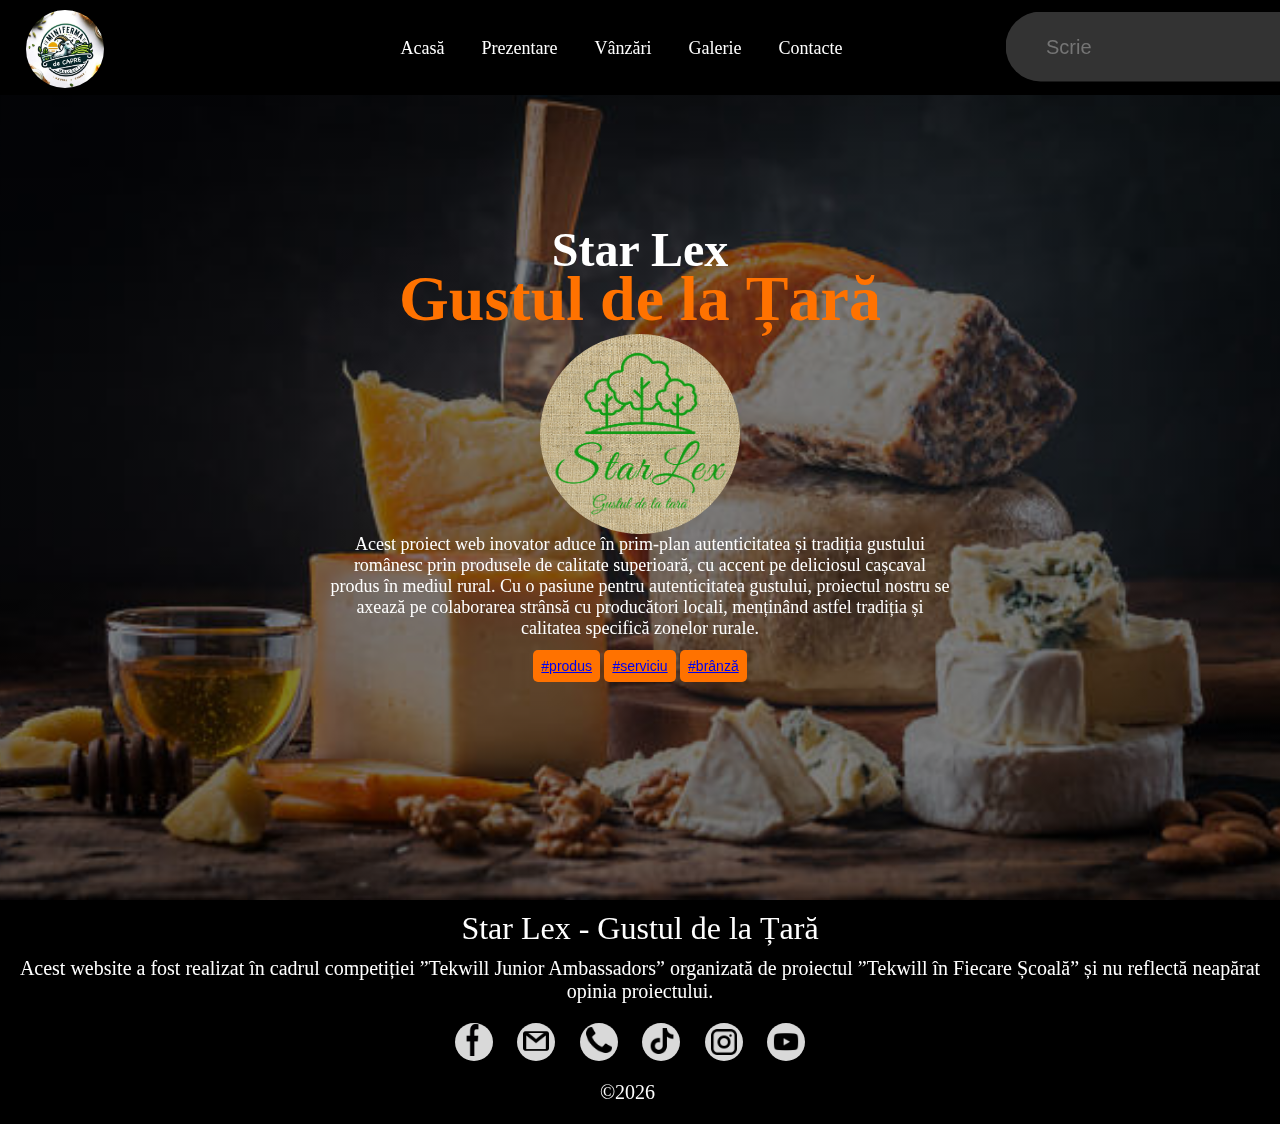
==== index.html @ 775688e5 "Add files via upload" ====
<!DOCTYPE html>
<html lang="en">
<head>
    <meta charset="UTF-8">
    <meta name="viewport" content="width=device-width, initial-scale=1.0">
    <title>Star Lex - Gustul de la Țară</title>
    
    <link rel="stylesheet" href="../css/style.css">

    <script src="js/main.js"></script>

    <link rel="stylesheet" href="https://cdnjs.cloudflare.com/ajax/libs/font-awesome/4.7.0/css/font-awesome.min.css">

</head>
<body class="content">
  <nav class="bara">
    <a class="acasa-img" href="index.html">
        <img src="imagini/cascaval 1.jpg" alt="logo" class="logo">
    </a>
    
    <div class="pagina-ascunsa">
        <ul id="listaAscunsa" class="lista-pagini">
            <li><a class="loc-gol" href="#"></a></li>
            <li><a class="linc-pagina" href="index.html">Acasă</a></li>
            <li><a class="linc-pagina" href="pagini/prezentare.html">Prezentare</a></li>
            <li><a class="linc-pagina" href="pagini/vanzari.html">Vânzări</a></li>
            <li><a class="linc-pagina" href="pagini/galerie.html">Galerie</a></li>
            <li><a class="linc-pagina" href="pagini/contacte.html">Contacte</a></li>
            
            <div class="info-hamburgher">
              <div class="container-search">
                <form class="search-bar" onsubmit="searchText(); return false;">
                  <input type="text" id="searchInput" placeholder="Scrie" name="q">
                  <button type="submit" class="searchBtn"><img src="imagini/logotip 2.png"></button>
                </form>
              </div>
            </div>
            
        </ul>
    </div>

    <div id="searchResults"></div>
    
    <button id="butonBar" class="buton-hamburgher">
      <div class="bar"></div>
      <div class="bar"></div>
      <div class="bar"></div>
    </button>

  </nav>
    
  
    <div class="fundal-acasa">
        <div class="text-principal">
          <h2 class="subdenumire">Star Lex</h2>
          <h2 class="denumire">Gustul de la Țară</h2>
          <img class="logotip"src="imagini/foto1.png">
          <p class="paragraf">
             Acest proiect web inovator aduce în prim-plan autenticitatea și tradiția 
             gustului românesc prin produsele de calitate superioară, cu accent pe 
             deliciosul cașcaval produs în mediul rural. Cu o pasiune 
             pentru autenticitatea gustului, proiectul nostru se axează pe colaborarea 
             strânsă cu producători locali, menținând astfel tradiția și calitatea 
             specifică zonelor rurale.</p>

            <div class="tags-contacte">
              <span><a href="https://linella.md/ro/catalog/cascaval" target="_blank">#produs</a></span>
              <span><a href="https://mdelivery.gov.md/public/landing-page" target="_blank">#serviciu</a></span>
              <span><a href="https://latti.md/" target="_blank">#brânză</a></span>
            </div>
          
        </div>
    </div>

    
  <footer>
    <h1 class="info-titlu">Star Lex - Gustul de la Țară</h1>
    <h3 class="info-text">Acest website a fost realizat în cadrul competiției ”Tekwill Junior Ambassadors” organizată de proiectul ”Tekwill în Fiecare Școală” și nu reflectă neapărat opinia proiectului.</h3>
    <div class="buton-linc-info">
      <a target="_blank" href="https://www.facebook.com/profile.php?id=100039241286586">
        <img class="logo-1" src="imagini/logotip 5.png" alt="">
      </a>
    </div>
    <div class="buton-linc-info">
      <a href="mailto:cornescu1985@mail.ru">
        <img class="logo-2" src="imagini/logotip 6.png">
      </a>
    </div>
    <div class="buton-linc-info">
      <a href="tel:0605 09 918">
        <img class="logo-3" src="imagini/logotip 9.png">
      </a>
    </div>
    <div class="buton-linc-info">
      <a target="_blank" href="https://www.tiktok.com/@cascaval_de_malcauti?_t=8jYCxCiSgHV&_r=1">
        <img class="logo-4" src="imagini/logotip 11.png">
      </a>
    </div>
    <div class="buton-linc-info">
      <a target="_blank" href="https://www.instagram.com/miniferma_de_capre_malcauti?igsh=ZWRqOXY4emRqZjQw">
        <img class="logo-5" src="imagini/logotip 12.png">
      </a>
    </div>
    <div class="buton-linc-info">
      <a target="_blank" href="https://youtube.com/@gustul_de_la_tara?si=kOSCzFddsHMPs4cv">
        <img class="logo-6" src="imagini/logotip 13.png">
      </a>
    </div>
    <div class="info-autor">
      <div class="simbol-drept-de-autor">&#169;</div>
      <div id="ani-container"></div>
    </div>
  </footer>
  
</body>
</html>
---- css/style.css ----
@import url('https://fonts.googleapis.com/css2?family=Kanit&family=Montserrat&family=Play&display=swap');

* {
    margin: 0;
    padding: 0;
    box-sizing: border-box;
    justify-content: center;
}

body {
    background-color: #37373775;
    margin: 0;
    font-family: sans-serif;
    line-height: 1.5;
    color: #ffffff;
    max-width: 100%;
}

.bara {
    position: fixed;
    top: 0;
    left: 0;
    width: 100%;
    z-index: 1000;
    color: #ffffff;
    background-color: #000;
    display: flex;
    justify-content: space-between;
    align-items: center;
    padding: 0 1rem;
}

.logo {
    width: 4.875rem;
    height: 4.875rem;
    flex-shrink: 0;
    border-radius: 4.875rem;
    margin-top: 0.625rem;
    margin-left: 0.625rem;
}

ul {
    list-style-type: none;
    margin: 0;
    padding: 0;
    position: absolute;
    top: 50%;
    left: 50%;
    transform: translate(-50%, -50%);
}

ul li {
    display: inline-block;
}


.linc-pagina {
    text-decoration: none;
    color: #fff;
    margin-right: 5px;
    font-family: Inter;
    font-size: 1.125rem;
}

.linc-pagina:hover {
    color: #FF8A1E;
}

.search {
    position: absolute;
    top: 0;
    right: 10px;
    width: 330px;
    float: left;
    margin-left: 270px;
    
}

.srch {
    font-family: 'Times New Roman';
    width: 200px;
    height: 2.5rem;
    background: transparent;
    border: 1px solid #ff7200;
    margin-top: 13px;
    color: #ffffff;
    border-right: none;
    font-size: 16px;
    float: left;
    padding: 10px;
    border-bottom-left-radius: 5px;
    border-top-left-radius: 5px;
}

.btn {
    width: 100px;
    height: 2.5rem;
    background: #ff7200;
    border: 2px solid #ff7200;
    color: #fff;
    font-size: 15px;
    border-bottom-right-radius: 5px;
    border-bottom-right-radius: 5px;
    transition: 0.2s ease;
    cursor: pointer;
    margin-top: 13px;
}

.btn:hover {
    color: #000;
}

.btn:focus {
    outline: none;
}

.srch:focus {
    outline: none;
}

.buton-hamburgher {
    display: none;
}

.lista-pagini {
    list-style: none;
    display: flex;
    flex-direction: row;
    top: 70px;
    left: 45%;
}

.lista-pagini li a.linc-pagina {
    text-decoration: none;
    color: #ffffff;
    display: inline-block;
    padding: 1rem;
}

.lista-pagini li a.linc-pagina:hover {
    color: #ff7200;
    background-color: #ffffff;
    transition: 0.5s ease;
}


.buton-hamburgher {
    display: none;
}

.loc-gol {
    text-decoration: none;
    color: #ffffff00;
    display: inline-block;
    padding: 3rem;
}

.info-hamburgher {
    position: absolute;
    margin-top: -7px;
    margin-right: -1260px;
}

.conteiner-search {
    width: 100%;
    background-position: center;
    background-size: cover;
    display: flex;
    align-items: center;
    justify-content: center;
}

.search-bar {
    width: 400px;
    max-width: 700px;
    background: rgba(255,255,255,0.2);
    display: flex;
    align-items: center;
    border-radius: 60px;
    padding: 10px 1.25rem;
    backdrop-filter: blur(4px) saturate(180%);
}

.search-bar input {
    height: 50px;
    background: transparent;
    flex: 1;
    border: 0;
    outline: none;
    padding: 24px 1.25rem;
    font-size: 1.25rem;
    color: #cac7ff;
}

.search-bar input[type="text"] {
    margin-right: 5px;
}

.tags-contacte
::placeholder {
    color: #cac7ff;
}

.search-bar button img{
    width: 25px;
    margin-top: 3px;
    margin-left: 2px;
}

.search-bar button {
    border: 0;
    border-radius: 50%;
    width: 45px;
    height: 45px;
    background: #ff7200;
    cursor: pointer;
}

.fundal-acasa {
    min-height: 100vh;
    width: 100%;
    background: linear-gradient(to top, rgba(0, 0, 0, 0.5)50%, rgba(0, 0, 0, 0.5)50%), url(../imagini/cascaval\ 2.jpg);
    background-position: center;
    background-size: cover;
    height: 600px;

}

.text-principal {
    display: flex;
    flex-direction: column;
    align-items: center;
    justify-content: center;
    height: 100%;
    margin: 0 auto;
}

.subdenumire {
    color: #FFF;
    text-align: center;
    font-family: Inter;
    font-size: 3rem;
    font-style: normal;
    font-weight: 800;
    line-height: normal;
    margin-bottom: -1.25rem;
}

.denumire {
    width: 34.0625rem;
    height: 3.875rem;
    color: #ff7200;
    text-align: center;
    font-family: Inter;
    font-size: 4rem;
    font-style: normal;
    font-weight: 800;
    line-height: normal;
    margin-bottom: 10px;
    margin-top: 5px;
}

.paragraf {
    width: 39.0625rem;
    height: 8.125rem;
    color: #FFF;
    text-align: center;
    font-family: Inter;
    font-size: 1.125rem;
    font-style: normal;
    font-weight: 400;
    line-height: normal;
    margin-bottom: -10px;
}

.tags span a {
    text-decoration: none;
    font-size: 0.875rem;
    background-color: #ff7200;
    padding: 0.5rem;
    border-radius: 0.313rem;
    color: #000000;
}


section {
    margin-bottom: 32px;
}

.info-titlu {
    color: #ffffff;
    text-align: center;
    font-family: Inika;
    font-size: 2rem;
    font-style: normal;
    font-weight: 400;
    line-height: normal;
    margin-bottom: 10px;
}

.info-text {
    color: #ffffff;
    text-align: center;
    font-family: "Imprint MT Shadow";
    font-size: 1.25rem;
    font-style: normal;
    font-weight: 400;
    line-height: normal;
    margin-bottom: 1.25rem;
}

.buton-linc-info {
    width: 2.37731rem;
    height: 2.375rem;
    border-radius: 1.1875rem;
    background: #D9D9D9;
    display: inline-block;
    margin-right: 1.25rem;
    margin-bottom: 1.25rem;
}

.logo-1 {
    width: 1.43888rem;
    height: 2rem;
    flex-shrink: 0;
    margin-bottom: -16px;
    margin-left: -2px;
}

.logo-2 {
    width: 1.62656rem;
    height: 1.625rem;
    flex-shrink: 0;
    margin-bottom: -14px;
}

.logo-3 {
    width: 1.62656rem;
    height: 1.625rem;
    flex-shrink: 0;
    margin-bottom: -13px;
}

.logo-4 {
    width: 1.62656rem;
    height: 1.625rem;
    flex-shrink: 0;
    margin-bottom: -14px;
    margin-right: -1px;
}

.logo-5 {
    width: 1.62656rem;
    height: 1.625rem;
    flex-shrink: 0;
    margin-bottom: -15px;
}

.logo-6 {
    width: 1.62656rem;
    height: 1.625rem;
    flex-shrink: 0;
    margin-bottom: -15px;
}


#ani-container {
    font-size: 1.25rem;
}

.info-autor {
    display: flex;
    height: 100%;
    margin-left: -25px;
}

#ani-container,
.simbol-drept-de-autor {
    color: #ffffff;
    text-align: center;
    font-family: "Imprint MT Shadow";
    font-size: 1.25rem;
    font-style: normal;
    font-weight: 400;
    line-height: normal;
    margin-top: auto;
    margin-bottom: 10px;
}

.denumire-prezentare {
    width: 34.0625rem;
    height: 3.875rem;
    color: #ff7200;
    text-align: center;
    font-family: Inter;
    font-size: 3rem;
    font-style: normal;
    font-weight: 800;
    line-height: normal;
    margin-bottom: 10px;
    margin-top: 5px;
}

footer {
    min-height: 80px;
    background-color: #000000;
    text-align: center;
    color: rgb(255, 255, 255);
    padding-top: 10px;
    padding-bottom: 10px;

}

/* stiluri la prezentare generala */

.fundal-prezentare {
    min-height: 10vh;
    width: 100%;
    background: linear-gradient(to top, rgba(0, 0, 0, 0.5)50%, rgba(0, 0, 0, 0.5)50%), url(../imagini/cascaval\ 30.png);
    background-position: center;
    background-size: cover;
    height: 300px;
    margin-top: 50px;
    margin-bottom: 40px;
}

.info {
    margin: 0;
    padding: 0;
    position: relative;
    width: 95rem;
    height: 27.6875rem;
    background: #FF8A1E;
}

.info-sectiune {
    width: 17.07919rem;
    height: 20.4375rem;
    text-align: center;
    position: absolute;
    top: 50%;
    left: 50%;
    transform: translate(-50%, -50%);
}

.prezentare {
    height: 100%;
    margin: 0 auto;
    margin-bottom: 40px;
}

.subtitlu {
    color: #ec4e0a;
    text-align: center;
    font-family: Inter;
    font-size: 2rem;
    font-style: italic;
    font-weight: 300;
    line-height: normal;
    margin-bottom: 5px;
}

.titlu {
    color: #ff7200;
    text-align: center;
    font-family: Inter;
    font-size: 3rem;
    font-style: normal;
    font-weight: 400;
    line-height: normal;
}

.imagini-prezentare {
    display: flex;
    align-items: center;
    justify-content: center;
    margin-right: 10px;
}

.prezentare-img {
    width: 15.125rem;
    height: 21.4375rem;
    flex-shrink: 0;
    border-radius: 1.9375rem;
    margin-left: 40px;
    box-shadow: rgba(128, 123, 123, 0.748) 20px 3px 38px;
}


.prezentare-conteiner {
    width: 15.0625rem;
    height: 21.4375rem;
    flex-shrink: 0;
    border-radius: 1.9375rem;
    opacity: 0.9;
    background: #787878;
    margin-left: 40px;
    box-shadow: rgba(117, 111, 111, 0.748) 20px 3px 38px;
}


.info-prezentare {
    color: #FFF;
    text-align: center;
    font-family: Inter;
    font-size: 18px;
    font-style: normal;
    font-weight: 800;
    line-height: normal;
    margin-top: 30px;
}

.despre {
    text-align: center;
    margin-top: 0px;
}

.despre-titlu {
    color: #FF8A1E;
    font-family: Inter;
    font-size: 3rem;
    font-style: normal;
}

.despre-info {
    margin-left: 500px;
    margin-right: 500px;
    color: #000000;
    text-align: center;
    font-family: Inter;
    font-size: 0.9375rem;
    font-style: normal;
    font-weight: 400;
    line-height: normal;
}

.despre-conteiner {
    position: relative;
    top: 250px;
    left: 50%;
    transform: translate(-180px, -50%);
}

.despre-grupa {
    width: 22.5625rem;
    height: 28.3125rem;
    border-radius: 2.8125rem;
    background: #D9D9D9;
    box-shadow: rgba(147, 141, 141, 0.748) 20px 3px 38px;
}


.despre-grupa img {
    width: 5.4375rem;
    height: 5.4375rem;
    border-radius: 2.71875rem;
    margin-top: 1.25rem;
}

.despre-grupa h2 {
    color: #000;
    text-align: center;
    font-family: "IM FELL Great Primer SC";
    font-size: 2.25rem;
    font-style: normal;
    font-weight: 400;
    line-height: normal;
    margin-left: 5px;
    margin-right: 5px;
    font-weight: bold;
    margin-bottom: 0px;
}

.despre-grupa p {
    color: #000;
    text-align: center;
    font-family: Inter;
    font-size: 1.25rem;
    font-style: normal;
    font-weight: 400;
    line-height: normal;
    margin-left: 10px;
    margin-right: 10px;
}

.buton-imagine-1 {
    width: 3.3125rem;
    height: 4.4375rem;
    position: relative;
    top: -200px;
    left: -240px;
    transform: translate(-50%, -50%);
    cursor: pointer;
}

.buton-imagine-2 {
    width: 3.3125rem;
    height: 4.4375rem;
    position: relative;
    top: -270px;
    right: -300px;
    transform: translate(-50%, -50%);
    cursor: pointer;
}

.paragraf-prezentare {
    width: 39.0625rem;
    height: 8.125rem;
    color: #FFF;
    text-align: center;
    font-family: Inter;
    font-size: 1.125rem;
    font-style: normal;
    font-weight: 400;
    line-height: normal;
    margin-bottom: -35px;
}

.tags-prezentare span a {
    text-decoration: none;
    font-size: 0.875rem;
    background-color: #ff7200;
    padding: 0.5rem;
    border-radius: 0.313rem;
    color: #000000;
}

.despre-noi {
    text-align: center;
    font-size: 20px;
    font-family: Cambria, Cochin, Georgia, Times, 'Times New Roman', serif;
    margin-bottom: 40px;
}

.line {
    border-bottom: 2px solid #ffffff;
}

.linec {
    border-bottom: 2px solid #ffffff;
    margin-top: 40px;
}

.revizuire {
    text-align: center;
    align-items: center;
    margin-bottom: 100px;
}

.revizuire h1 {
    color: #FF8A1E;
    font-family: Inter;
    font-size: 4rem;
}

.revizuire-unu,
.revizuire-doi,
.revizuire-trei {
    width: 270px;
    height: 318px;
    background-color: #D9D9D9;
    border-radius: 55px;
    margin: 0 10px;
}

.revizuire-pers {
    display: flex;
    text-align: center;
}

.revizuire-pers img {
    width: 70px;
    height: 70px;
    border-radius: 50%;
    margin-top: 1.25rem;
}

.revizuire-pers h3 {
    color: #FF8A1E;
    font-family: jsMath-cmmi10;
    font-size: 35px;
    font-weight: bold;
}

.revizuire-pers p {
    color: #000;
    font-family: Iceberg;
    font-weight: bold;
    margin-left: 10px;
    margin-right: 10px;
}

.buton-contact {
    display: flex;
    justify-content: center;
    margin-top: -100px;
}

.despre-noi {
    background: #ff7200;
    border: none;
    width: 150px;
    height: 30px;
    border-radius: 40px;
}

.despre-noi a {
    text-decoration: none;
    color: #000000;
}

/* sfirsit stiluri prezentare generala */


/* stiluri la vanzari */
.fundal-vanzari {
    min-height: 10vh;
    width: 100%;
    background: linear-gradient(to top, rgba(0, 0, 0, 0.5)50%, rgba(0, 0, 0, 0.5)50%), url(../imagini/cascaval\ 31.png);
    background-position: center;
    background-size: cover;
    height: 300px;
    margin-top: 50px;
    margin-bottom: 40px;
}

.sub-text {
    text-align: center;
    color: #000000;
    font-size: 1.5rem;
    padding-top: 1rem;
}

.text-titlu {
    text-align: center;
    color: #000000;
    font-size: 2rem;
    padding-bottom: 2rem;
    text-transform: uppercase;
}

.logotip {
    width: 200px;
    border-radius: 50%;

}

.box-conteiner {
    margin-left: 130px;
    margin-right: 130px;  
    justify-content: center;
}


.vanzare .box-conteiner {
    display:grid;
    grid-template-columns: repeat(auto-fit, minmax(28rem, 1fr));
    gap: 2.5rem;
    margin-left: 200px;
    margin-right: 200px;
    
    
}

.vanzare .box-conteiner .box {
    padding: 1.5rem;
    background: #ffffff;
    border-radius: 1rem;
 
    position: relative;
    overflow: hidden;
    text-align: center;
    width: 350px;
    height: 350px;
    margin-left: 20px;
    margin-right: 20px;
    box-shadow: rgba(163, 158, 158, 0.748) 20px 3px 38px;
}

.vanzare .box-conteiner .box .fa-heart,
.vanzare .box-conteiner .box .fa-eye {
    position: absolute;
    top: 1.5rem;
    background-color: #ffffff;
    border-radius: 50%;
    height: 4rem;
    width: 4rem;
    line-height: 5rem;
    font-size: 2rem;
    color: #000000;
    text-decoration: none;
  
}

.vanzare .box-conteiner .box .fa-heart:hover,
.vanzare .box-conteiner .box .fa-eye:hover {
    background: #ff7200;
    color: #ffffff;
}

.vanzare .box-conteiner .box .fa-heart {
    right: -15rem;
}

.vanzare .box-conteiner .box .fa-eye {
    left: -15rem;
}

.vanzare .box-conteiner .box:hover .fa-heart {
    right: 1.5rem;
}

.vanzare .box-conteiner .box:hover .fa-eye {
    left: 1.5rem;
}

.vanzare .box-conteiner .box img {
    width: 150px;
    height: 150px;
    object-fit: cover;

}

.vanzare .box-conteiner .box h3 {
    color: black;
    font-size: 1.25rem;
}

.vanzare .box-conteiner .box .stars {
    padding: 1rem 0;
}

.vanzare .box-conteiner .box .stars i {
    font-size: 0.7rem;
    color: #ff9b3e;
}

.vanzare .box-conteiner .box span {
    color: #ff7200;
    font-weight: bolder;
    margin-right: 0.5rem;
    font-size: 1rem;
}
 
.paragraf-vanzari {
    width: 39.0625rem;
    height: 8.125rem;
    color: #ffffff;
    text-align: center;
    font-family: Inter;
    font-size: 1.125rem;
    font-style: normal;
    font-weight: 400;
    line-height: normal;
    margin-bottom: -30px;
}
.tags-vanzari span a {
    text-decoration: none;
    font-size: 0.875rem;
    background-color: #ff7200;
    padding: 0.5rem;
    border-radius: 0.313rem;
    color: #000000;
}

/* sfarsit stiluri la vanzari */

/* stiluri la galerie */
.fundal-galerie {
    min-height: 10vh;
    width: 100%;
    background: linear-gradient(to top, rgba(0, 0, 0, 0.5)50%, rgba(0, 0, 0, 0.5)50%), url(../imagini/cascaval\ 32.png);
    background-position: center;
    background-size: cover;
    height: 300px;
    margin-top: 50px;
    margin-bottom: 40px;
}

.conteiner-galerie {
    margin-top: 50px;
    margin-bottom: 50px;
}

.conteiner-galerie .img-conteiner {
    display: flex;
    justify-content: center;
    align-items: center;
    flex-wrap: wrap;
    gap: 10px;
}

.conteiner-galerie .img-conteiner .img {
    width: 150px;
    height: 200px;
    box-shadow: rgba(163, 158, 158, 0.748) 20px 3px 38px;
    overflow: hidden;
}

.conteiner-galerie .img-conteiner .img img {
    width: 90%;
    height: 100%;
    object-fit: cover;
    cursor: pointer;
    transition: 0.9s;
    margin-left: 13px;
    border-radius: 10px;
   
}

.conteiner-galerie .img-conteiner .img:hover img {
    transform: scale(1.1);
}

.conteiner-galerie .pop-up {
    position: fixed;
    top: 0;
    left: 0;
    width: 100%;
    height: 100%;
    background: rgba(0, 0, 0, 0.8);
    display: none;
}

.conteiner-galerie .pop-up img {
    position: absolute;
    top: 50%;
    left: 50%;
    transform: translate(-50%, -50%);
    border: 5px solid #ff9a03;
    border-radius: 10px;
    width: 500px;
    height: 500px;
    object-fit: cover;
    margin-top: 40px;
   
}

.conteiner-galerie .pop-up img {
    position: absolute;
    top: 50%;
    left: 50%;
    transform: translate(-50%, -50%);
    border: 5px solid #ff9a03;
    border-radius: 10px;
    width:300px;
    height: 500px;
    object-fit: cover;
    margin-top: 40px;
   
}


.conteiner-galerie .pop-up span {
    position: fixed;
    top: 149px;
    right: 51.25rem;
    width: 40px;
    height: 40px;
    color: #ffffff;
    background: #FF8A1E;
    font-size: 50px;
    font-weight: 500;
    text-align: center;
    line-height: 40px;
    border-radius: 50%;
    cursor: pointer;
    z-index: 1000;
}

.pop-up .prev,
.pop-up .next {
    position: fixed;
    top: 50%;
    transform: translateY(-50%);
    background-color: #FF8A1E;
    color: white;
    font-size: 24px;
    padding: 10px;
    cursor: pointer;
    border-radius: 10px;
}

.pop-up .prev {
    left: 460px;
    top: 54%;
}

.pop-up .next {
    right: 460px;
    top: 54%;
}

.paragraf-galerie {
    width: 39.0625rem;
    height: 8.125rem;
    color: #FFF;
    text-align: center;
    font-family: Inter;
    font-size: 1.125rem;
    font-style: normal;
    font-weight: 400;
    line-height: normal;
    margin-bottom: -35px;
}


.tags-galerie span a {
    text-decoration: none;
    font-size: 0.875rem;
    background-color: #ff7200;
    padding: 0.5rem;
    border-radius: 0.313rem;
    color: #000000;
}

/* sfarsit stilulri la galerie */

/* stiluri la contacte */
.fundal-contacte {
    min-height: 10vh;
    width: 100%;
    background: linear-gradient(to top, rgba(0, 0, 0, 0.5)50%, rgba(0, 0, 0, 0.5)50%), url(../imagini/cascaval\ 33.png);
    background-position: center;
    background-size: cover;
    height: 300px;
    margin-top: 55px;
}

.sectiune-contacte {
    width: 100%;
    margin: 0 auto;
    margin-bottom: 0px;
}

.contacte {
    width: 8.375rem;
    height: 2.3125rem;
    
    margin: 0 auto;
    display: grid;
    grid-template-columns: repeat(3, 1fr);
    grid-template-rows: auto auto;
    gap: 1.25rem;
    justify-content: center;
    align-items: center;
    text-align: center;
    height: 500px;
}

.text-contacte-1,
.text-contacte-2 {
    width: 15.5rem;
    height: 17.8rem;
    
    color: #000000;
    text-align: center;
    font-family: "Iceberg";
    font-size: 20px;
    font-style: normal;
    font-weight: 400;
    line-height: normal;
    margin-top: 35px;
    border: 1px solid cornsilk;
    background-color: #f1eeeb8b;
    border-radius: 10px;
    padding: 40px;
}

.imagine-contacte {
    width: 19.625rem;
    height: 23.625rem;
    object-fit: cover;
    object-position: 50% 50%;
    border-radius: 7.8125rem 7.8125rem 0rem 0rem;

}


.main {
    max-width: 1160px;
    margin: 0px auto;
    padding: 30px 1.25rem;
    min-height: 100dvh;
}

.info-contacte {
    box-shadow: #ff9354de 0px 7px 29px 0px;
    ;
    padding: 25px 40px;
    margin-bottom: 1.25rem;
    background-color: #ff7200;
}

.tabel-contacte {
    width: 100%;
}

.celula-formular {
    width: 50%;
    vertical-align: top;
    padding-right: 40px;
}

.text-input,
.intrebare {
    width: 100%;
    font-size: 15px;
    padding: 4px;
    border-radius: 5px;
    border: 2px solid #d3d3d3;
    margin-bottom: 1.25rem;
    font-family: Onest;
}

.intrebare {
    resize: none;
    height: 200px;
}

.item-h3 i {
    padding-right: 15px;
}

footer {
    min-height: 80px;
    background-color: #000000;
    text-align: center;
    color: rgb(255, 255, 255);
    padding-top: 10px;
    padding-bottom: 10px;

}

.paragraf-contacte {
    width: 39.0625rem;
    height: 8.125rem;
    color: #FFF;
    text-align: center;
    font-family: Inter;
    font-size: 1.125rem;
    font-style: normal;
    font-weight: 400;
    line-height: normal;
    margin-bottom: -50px;
}

.tags-contacte span {
    font-size: 0.875rem;
    background-color: #ff7200;
    padding: 0.5rem;
    border-radius: 0.313rem;
    color: #000000;
}

section.contactare {
    display: flex;
    justify-content: center;
    margin-top: 0px;

}

.contact-conteiner {
    display: flex;
    align-items: center;
    justify-content: space-evenly;
}

.contact-left,
.celula-harta {
    margin: 0 1.25rem;
    padding: 0px;
}

.contact-left {
    display: flex;
    flex-direction: column;
    align-items: start;
    gap: 1.25rem;
}

.contact-left-title h2 {
    font-weight: 600;
    color: #ff7200;
    font-size: 40px;
    margin-bottom: 5px;
}

.contact-left-title hr {
    border: none;
    width: 11.25rem;
    height: 5px;
    background-color: #ff7200;
    border-radius: 10px;
    margin-bottom: 1.25rem;
}

.contact-inputs {
    width: 400px;
    height: 50px;
    border: none;
    outline: none;
    padding-left: 25px;
    font-weight: 500;
    color: #666666;
    border-radius: 50px;
}

.contact-left textarea {
    height: 140px;
    padding-top: 15px;
    border-radius: 1.25rem;
}

.contact-inputs:focus {
    border: 2px solid#ff994f;
}

.contact-inputs::placeholder {
    color: #a9a9a9;
}

.contact-left button {
    display: flex;
    align-items: center;
    padding: 15px 30px;
    font-size: 16px;
    color: #ffffff;
    gap: 10px;
    border: none;
    border-radius: 50px;
    background: linear-gradient(270deg, #ff994f, #fa6d86);
    cursor: pointer;
}

.contact-left button img {
    height: 15px;
}

.harta {
    width: 400px;
    height: 400px;
    border-radius: 5px;
}

input[type="number"]::-webkit-inner-spin-button,
input[type="number"]::-webkit-outer-spin-button {
    -webkit-appearance: none;
    margin: 0;
}

.fb-coments {
    display: block;
}

.buton-contact {
    display: flex;
    justify-content: center;
    margin-top: -100px;
}

.despre-noi {
    background: #ff7200;
}

.despre-noi a {
    text-decoration: none;
    color: #000000;
}



/*sfarsit stiluri la contacte  */



.buton-hamburgher {
    display: none;
}


.container-noutati {
    /* width: 100%; daca nu aveti pagina pe FB */
   width: calc(100% - 310px);
   float:left;
}

.fb-desktop {
   float: right;
   margin-top: 90px;
  
}

.fb-mobile {
   display: none;
}

#noutati {
   overflow: auto;
   min-height: 95vh;
   padding-right: 8%;
}

.noutate {
   border: 2px solid rgb(249, 245, 245);
   border-radius: 5px;
   box-shadow: rgba(0, 0, 0, 0.35) 0px 5px 15px;
   position: relative;
   padding: 0px 15px 10px 15px;
   overflow: auto;
   margin-bottom: 15px;
   margin-left: 100px;
   margin-top: 50px;
   background-color: #e8dbdb;
}

.data {
   position: absolute;
   top: 5px;
   right: 15px;
   font-size: 0.8rem;
}

.noutate img {
   width: 25%;
   float: left;
   margin-right: 12px;
   border-radius: 3px;
   box-shadow: rgba(149, 157, 165, 0.2) 0px 8px 24px;
}

.noutate p {
   font-size: 0.9rem;
   color: #000000;
}
 

.centered1 {
    text-align: center;
    font-size: 20px;
    color: #000000;
}

.centered11 {
    text-align: center;
    font-size: 40px;
}
@media (max-width: 1200px) {
    .vanzare .box-conteiner .box img {
        width: auto;
        width: 100%;
    }
}

@media (max-width: 780px) {


    .buton-hamburgher {
        display: block;
        border: none;
        background-color: transparent;
        cursor: pointer;
        position: fixed;
        top: 30px;
        right: 230px;
        left: 300px;
        z-index: 1;
    }

    .bar {
        width: 40px;
        height: 5px;
        margin: 6px;
        border-radius: 20px;
        background-color: #ffffff;
    }

    .lista-pagini {
        flex-direction: column;
        background-color: #aa5f26;
        position: fixed;
        z-index: 1;
        top: 50px;
        left: 0px;
        align-items: center;
        margin-left: 40%;
        margin-top: 96px;
        width: 100%;
        display: none;
    }

    .lista-pagini li a {
        width: 100vh;
        text-align: center;
    }

    .info-hamburgher {
        position: absolute;
        top: 10px;
        right: 400px;

    }

    .activa {
        display: flex;
    }

    .info-sectiune {
        position: absolute;
        top: 50%;
        left: 50%;
        transform: translate(-50%, -50%);
    }

    .img-info {
        position: absolute;
        width: 400px;
        height: 200px;
        right: 50%;
        position: absolute;
        top: 50%;
        left: 50%;
        transform: translate(-50%, -50%);
        margin-top: 70px;
    }

    .denumire {
        font-size: 50px;
    }

    .info {
        height: 600px;
    }

    .paragraf {
        width: 30rem;
        margin-bottom: 70px;
        padding: 20px 50px;

    }

    .fundal-prezentare {
        height: 350px;
    }

    .text-principal {
        margin-top: 10px;
    }

    .paragraf-prezentare {
        width: 400px;
        margin-bottom: 20px;
        padding: 10px 10px;

    }

    .revizuire {
        margin-top: 0px;
    }

    .revizuire-unu,
    .revizuire-doi,
    .revizuire-trei p {
        font-size: 12px;
    }

    .despre {
        margin-top: 0px;
    }

    .despre-conteiner {
        margin-bottom: 0px;

    }

    .despre-titlu {
        font-size: 40px;
    }

    .paragraf-vanzari {
        width: 370px;

    }

    .text-principal {
        margin-top: 0%;
    }

    .tags-vanzari {
        margin-top: 50px;
    }

    .box-conteiner {
        width: 50px;
    }

    .conteiner .pop-up span {
        position: fixed;
        top: 110px;
        right: 1.25rem;
    }

    .pop-up .prev {
        left: 10px;
        top: 54%;
    }

    .pop-up .next {
        right: 10px;
        top: 54%;
    }

    .conteiner .pop-up img {
        width: 380px;
        height: 380px;
    }

    .paragraf-galerie {
        width: 30rem;
        margin-bottom: -10px;
    }

    .paragraf-contacte {
        width: 25rem;
        margin-bottom: -30px;
        padding: 10px;
    }

    .fundal-contacte {
        margin-top: 25px;
        margin-bottom: 5px;
    }

    .contact-conteiner {
        display: block;
    }

    .contact-left-title {
        padding-left: 5px;
        margin-left: 100px;
        margin-top: -90px;
    }

    .celula-harta {
        width: 100px;
        padding: 10px;
        display: block;
    }

    .form_container {
        padding-left: 10px;
        padding-right: 10px;
    }

    .imagini-prezentare {
        margin-right: 1.25rem;
    }

    .prezentare-img {
        width: 0px;
        height: 340px;
        margin-left: 3.25rem;
        display: block;
    }

    .prezentare-conteiner {
        width: 230px;
        height: 340px;
        margin-left: 1.25rem;
        display: block;
    }

    .revizuire h1 {
        font-size: 50px;
    }

    .info-prezentare {
        margin-top: 40px;
        margin-left: 10px;
        margin-right: 10px;
    }

    .despre-info {
        margin-left: 40px;
        margin-right: 40px;
    }

    .buton-imagine-1 {
        margin-right: -60px;
    }

    .buton-imagine-2 {
        margin-left: -60px;
    }

    .revizuire-pers {
        display: flex;
        justify-content: center;
        align-items: center;
        flex-direction: column;
    }
      
    .revizuire-unu, 
    .revizuire-doi, 
    .revizuire-trei {
        margin-bottom: 20px;
    }

    .buton-imagine-1 {
        top: 55px;
        left: -100px;
        transform: translate(-50%, -50%);
    }
    
    .buton-imagine-2 {
        top: -15px;
        right: -150px;
        transform: translate(-50%, -50%);
    }

    .buton-imagine-1, 
    .buton-imagine-2 {
        width: 3rem;
        height: 4rem;
    }

    .sectiune-contacte {
        display: flex;
        flex-direction: column;
        align-items: center;
        
    }
      
    .contacte {
        display: flex;
        flex-direction: column;
        align-items: center;
        margin-top: 20px;
    }

    .text-contacte-1, 
    .text-contacte-2 {
        background: none;
        border: none;
        margin-top: -50px;
    }
      
    .imagine-contacte {
        width: 400px;
        border-radius: 73px;
        margin-top: -30px;
    }
      
    .text-contacte-2 {
        text-align: center;
        margin-top: -30px;
    }

    .contacte {
        margin: 100px auto;
    }
    
    .text-contacte-1,
    .text-contacte-2 {
        width: 450px;
        font-family: 'Lucida Sans', 'Lucida Sans Regular', 'Lucida Grande', 'Lucida Sans Unicode', Geneva, Verdana, sans-serif;
        font-size: 20px;
    }

    .paragraf-contacte {
        margin-top: -30px;
        margin-bottom: 1px;
    }
    
    .text-principal {
        margin-top: 60px;
    }

    #contacte {
        display: none;
    }

}
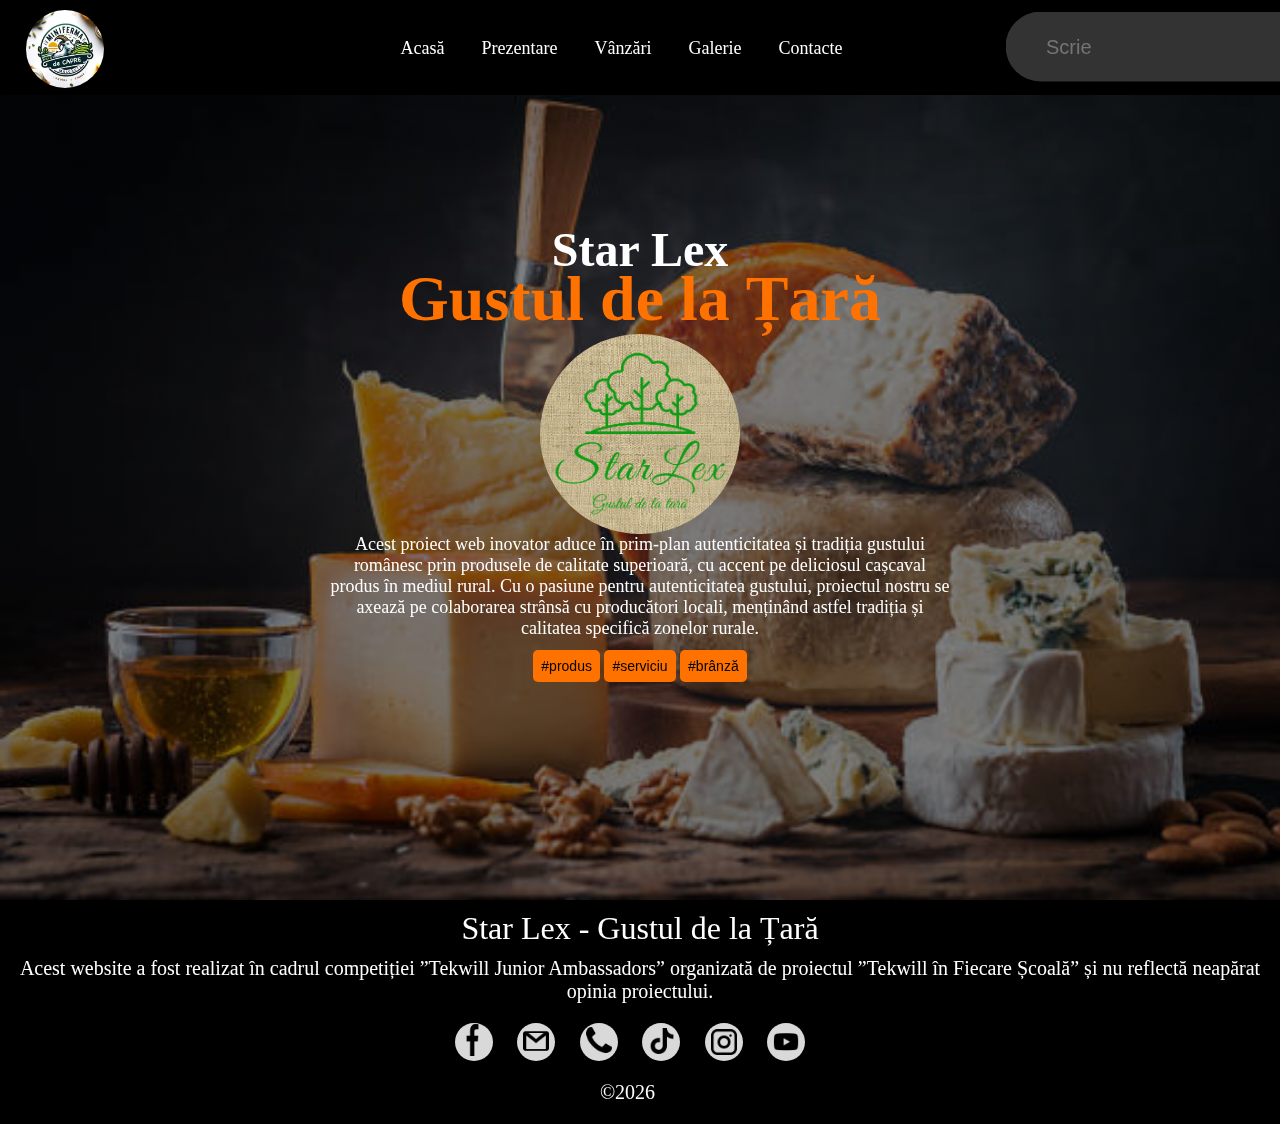
==== commit a29c1124: "Update index.html" ====
--- a/index.html
+++ b/index.html
@@ -5,7 +5,7 @@
     <meta name="viewport" content="width=device-width, initial-scale=1.0">
     <title>Star Lex - Gustul de la Țară</title>
     
-    <link rel="stylesheet" href="../css/style.css">
+    <link rel="stylesheet" href="/css/style.css">
 
     <script src="js/main.js"></script>
 
@@ -63,7 +63,7 @@
              strânsă cu producători locali, menținând astfel tradiția și calitatea 
              specifică zonelor rurale.</p>
 
-            <div class="tags-contacte">
+            <div class="tags">
               <span><a href="https://linella.md/ro/catalog/cascaval" target="_blank">#produs</a></span>
               <span><a href="https://mdelivery.gov.md/public/landing-page" target="_blank">#serviciu</a></span>
               <span><a href="https://latti.md/" target="_blank">#brânză</a></span>
@@ -113,4 +113,4 @@
   </footer>
   
 </body>
-</html>+</html>
